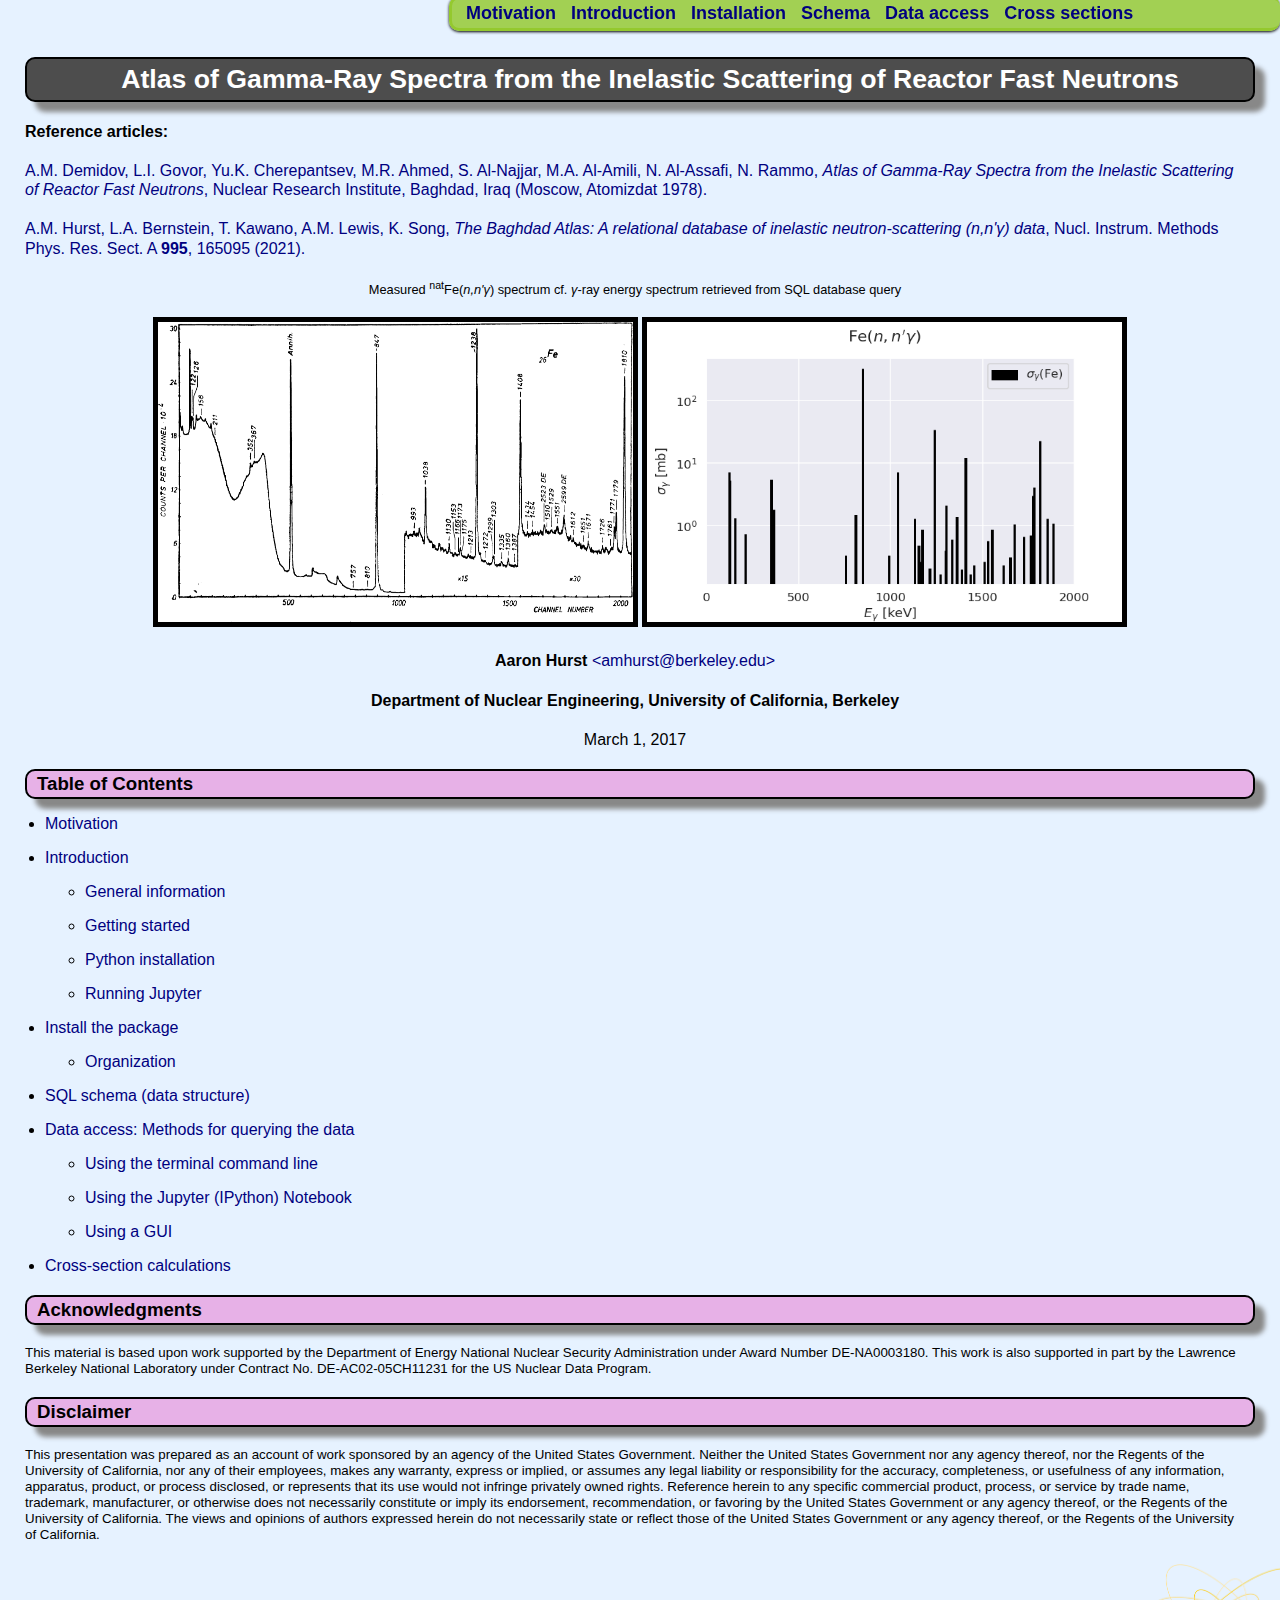
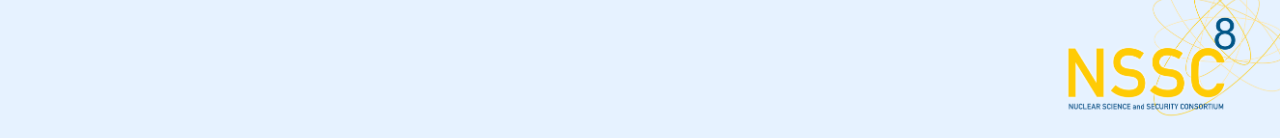
==== document/index.html @ 79b41af9 "Initial commit of HTML document" ====
<!DOCTYPE html>
<html lang="en-US">
  <head>
    <meta charset="UTF-8" name="viewport" content="width=device-width, initial-scale=1.0">
    <title>Atlas of Gamma-Ray Spectra from the Inelastic Scattering of Reactor Fast Neutrons</title>
    <link rel="stylesheet" href="style.css">
  </head>

  <body>

    <ul id="menu">
      <li style="display:inline;padding:5px">
	<a href="motive.html"> Motivation
      </a></li>
      <li style="display:inline;padding:5px">
	<a href="intro.html">
	  <div class="dropdown">
	    <span> Introduction </span>
	    <div class="dropdown-content">
	      <a href="intro.html#general">General info</a>
	      <a href="intro.html#start">Getting started</a>
	      <a href="intro.html#pyinst">Python installation</a>
	      <a href="intro.html#runjup">Running Jupyter</a>
	    </div>
	  </div>
      </a></li>
      <li style="display:inline;padding:5px">
	<a href="install.html">
	  <div class="dropdown">
	    <span> Installation </span>
	    <div class="dropdown-content">
	      <a href="install.html#tree">Organization</a>
	    </div>
	  </div>
      </a></li>
      <li style="display:inline;padding:5px">
	<a href="schema.html">Schema
      </a></li>
      <li style="display:inline;padding:5px">
	<a href="usage.html">
	  <div class="dropdown">
	    <span> Data access </span>
	    <div class="dropdown-content">
	      <a href="usage.html#commandline">Terminal</a>
	      <a href="usage.html#notebook">Notebook</a>
	      <a href="usage.html#browser">GUI</a>
	    </div>
	  </div>
      </a></li>
      <li style="display:inline;padding:5px">
	<a href="cscalc.html">Cross sections
      </a></li>
    </ul>

    <div style="margin-bottom:1.5cm"> </div>

    <h1> Atlas of Gamma-Ray Spectra from the Inelastic Scattering of Reactor Fast Neutrons </h1>

    <p style="text-align:left;"> <b>Reference articles:</b> </p>
    <p style="text-align:left;"> <a href="../book/A1558-1-Atlas.pdf">A.M. Demidov, L.I. Govor, Yu.K. Cherepantsev, M.R. Ahmed, S. Al-Najjar, M.A. Al-Amili, N. Al-Assafi, N. Rammo, <i>Atlas of Gamma-Ray Spectra from the Inelastic Scattering of Reactor Fast Neutrons</i>, Nuclear Research Institute, Baghdad, Iraq (Moscow, Atomizdat 1978).</a> </p>
    <p style="text-align:left;"> <a href="https://doi.org/10.1016/j.nima.2021.165095">A.M. Hurst, L.A. Bernstein, T. Kawano, A.M. Lewis, K. Song, <i>The Baghdad Atlas: A relational database of inelastic neutron-scattering (n,n'&gamma;) data</i>, Nucl. Instrum. Methods Phys. Res. Sect. A <b>995</b>, 165095 (2021).</a> </p>

    <p style="text-align:center;font-size:80%;color:black;">Measured <sup>nat</sup>Fe(<i>n,n'&gamma;</i>) spectrum cf. <i>&gamma;</i>-ray energy spectrum retrieved from SQL database query</p>
    <div id="images">
      <img class="cover" border="5" src="Fe_spectrum.png" alt="Fe spectrum" title="Inelastic-neutron scattering on natural iron: measured spectrum"/>
      <img class="cover" border="5" src="Fe_cs_query.png" alt="Fe query" title="Inelastic-neutron scattering on natural iron: database retrieval"/>
    </div>

    <p style="text-align:center"> <b>Aaron Hurst</b> 
      <a href="mailto:amhurst@berkeley.edu"> &lt;amhurst@berkeley.edu&gt; </a></p>
    <p style="text-align:center"> <b>Department of Nuclear Engineering, University of California, Berkeley</b> </p>
    <p style="text-align:center"> March 1, 2017 </p>


    <h2> Table of Contents </h2>
    <ul>
      <li><a href="motive.html"> Motivation </a>
      <li><a href="intro.html"> Introduction </a>
	<ul>
	  <li><a href="intro.html#general"> General information </a></li>
	  <li><a href="intro.html#start"> Getting started </a></li>
	  <li><a href="intro.html#pyinst"> Python installation </a></li>
	  <li><a href="intro.html#runjup"> Running Jupyter </a></li>
      </ul></li>
      <li><a href="install.html"> Install the package </a>
	<ul>
	  <li><a href="install.html#tree">Organization</a></li>
      </ul></li>
      <li><a href="schema.html"> SQL schema (data structure) </a></li>
      <li><a href="usage.html"> Data access: Methods for querying the data </a>
	<ul>
	  <li><a href="usage.html#commandline"> Using the terminal command line </a></li>
	  <li><a href="usage.html#notebook"> Using the Jupyter (IPython) Notebook </a></li>
	  <li><a href="usage.html#browser"> Using a GUI </a></li>
      </ul></li>
      <li><a href="cscalc.html#cs"> Cross-section calculations </a></li>
    </ul>

    <div style="margin-bottom:0.5cm"> </div>

    <h2> Acknowledgments </h2>
    <p style="font-size:10pt">
      This material is based upon work supported by the Department of Energy National Nuclear Security Administration under Award Number DE-NA0003180.  This work is also supported in part by the Lawrence Berkeley National Laboratory under Contract No. DE-AC02-05CH11231 for the US Nuclear Data Program.
    </p>

    <h2> Disclaimer </h2>
    <p style="font-size:10pt">
      This presentation was prepared as an account of work sponsored by an agency of the United States Government. Neither the United States Government nor any agency thereof, nor the Regents of the University of California, nor any of their employees, makes any warranty, express or implied, or assumes any legal liability or responsibility for the accuracy, completeness, or usefulness of any information, apparatus, product, or process disclosed, or represents that its use would not infringe privately owned rights. Reference herein to any specific commercial product, process, or service by trade name, trademark, manufacturer, or otherwise does not necessarily constitute or imply its endorsement, recommendation, or favoring by the United States Government or any agency thereof, or the Regents of the University of California. The views and opinions of authors expressed herein do not necessarily state or reflect those of the United States Government or any agency thereof, or the Regents of the University of California.
    </p>

    <div id="images">
      <a href="http://nssc.berkeley.edu/">
	<img class="nssc" src="NSSCLOGO8transparent.png" alt="NSSC" title="NSSC logo"/>
      </a>
    </div>

  </body>

</html>
---- document/style.css ----
body {
    font-family: Verdana,sans-serif;
    background-color:#e6f2ff;
    margin-top:5px;
    margin-right:5px;
    margin-left:5px;
    margin-bottom:5pt;
}

.cover {
    display:inline-block;
    margin-left:auto;
    margin-right:auto;
    height:300px;
    width:475px;
}

.flowfig {
    display:block;
    margin-left:auto;
    margin-right:auto;
    height:300px;
    width:550px;
}

.jupyterfig {
    display:block;
    margin-left:auto;
    margin-right:auto;
    width:1100px;
    /*height:600px;*/
    height:auto;
}

.setlengths {
    max-width:1000px;
    max-height:700px;
}

#images {
    text-align:center;
}

.nssc {
    width: 20%;
    height: auto;
    margin: 0 0 0 1050px;
}

figcaption {
    display:inline-block;
    margin-left:auto;
    margin-right:auto;
}

typewriter {
    font-family:'Lucida Console',monospace;
    font-size:12pt;
    font-weight:bold;
    color:magenta;
}

em_red {
    color: red;
}

em_black {
    color: black;
}

em_green {
    color: green;
}

em_pb {
    color: powderblue;
}

em_gold {
    color: gold;
}

em_black {
    color: black;
}

em_pink {
    color: pink;
}

em_purple {
    color: purple;
}

h1 {
    color:white;
    margin:10px 20px 0px 20px;
    border-style:solid;
    border-width:2px;
    border-color:black;
    padding-left:20px;
    padding-top:5px;
    padding-bottom:5px;
    background-color:#4d4d4d;
    font-family:sans-serif;
    font-weight:bold;
    font-size:20pt;
    text-align:center;
    box-shadow: 10px 10px 5px #888888;
    border-radius:10px
}

h2 {
    color:black;
    margin:20px 20px 0px 20px;
    border-style:solid;
    border-width:2px;
    border-color:#000000;
    padding-left:10px;
    padding-top:2px;
    padding-bottom:2px;
    background-color:#e7b1e7;
    font-family:sans-serif;
    font-size:14pt;
    box-shadow: 10px 10px 5px #888888;
    border-radius:10px;
}
            
h3 {
    color:black;
    margin:3pt 15pt;
    font-family:sans-serif;
    font-size:12pt;
}

li {
    margin:12pt 0pt 0pt 0pt;
}
            
ul.level1 {
    color:#000000;
    margin-left:30px;
    margin-top:10px;
    margin-right:10px;
    margin-bottom:20px;
    list-style-position:inside;
    padding-left:0px;
    font-weight:bold;
    font-size:14pt;
}

p {
    font-size:12pt;
    margin-left:20px;
    margin-top:20px;
    margin-right:30px;
    margin-bottom:20px;
    padding-left:0px;
    text-indent: 0pt;
    color:#000000;
    line-height: 120%;
    text-align:left;
}

pre {
    font-size:12pt;
    background-color:white;
    border-style:solid;
    border-width:1px;
    border-color:#555555;
    margin-left:20px;
    margin-top:30px;
    margin-right:20px;
    margin-bottom:30px;
    padding-left:0px;
    padding-top:5px;
    padding-bottom:5px;
    text-indent: 0pt;
    color:navy;
    line-height: 100%;
    text-align:left;
    box-shadow: 10px 10px 5px #888888;
    border-radius:10px;
}

#menu {
    position:fixed;
    right:0;
    top:0%;
    width:45em;
    margin-top:-0.2em;
    z-index: 5;
    background: hsla(80, 90%, 40%, 0.7);
    color: white;
    font-weight: bold;
    font-size: large;
    text-align: left;
    border: solid hsla(80, 90%, 40%, 0.5);
    border-right: none;
    padding: 0.2em 0.5em 0.2em 0.5em;
    box-shadow: 0 1px 3px black;
    border-radius: 10px;
}

#menu a:hover {
    background-color: hsla(80, 150%, 45%, 0.7);
    text-decoration: none;
}

a:link {
    text-decoration:none;
    background-color:transparent;
    color:navy;
}

a:visited {
    text-decoration:none;
    background-color:transparent;
    color:navy;
}

a:active {
    text-decoration:none;
    color:#0000ff
}

a:hover {
    text-decoration:underline;
    background-color: transparent;
}

.dropdown {
    position: relative;
    display: inline-block;
}

.dropdown-content {
    display: none;
    position: absolute;
    background-color: hsla(80, 90%, 40%, 0.7);
    min-width: 160px;
    box-shadow: 0px 8px 16px 0px rgba(0,0,0,0.2);
    z-index: 1;
    border-radius: 10px;
}

.dropdown-content a {
    color: navy;
    padding: 12px 16px;
    text-decoration: none;
    display: block;
    font-size: 10pt;
}

.dropdown-content a:hover {
    background-color: hsla(80, 150%, 40%, 0.7);
    border-radius: 10px;
}

.dropdown:hover .dropdown-content {
    display: block;
}

.dropdown:hover .dropbtn {
    background-color: #3e8e41;
}
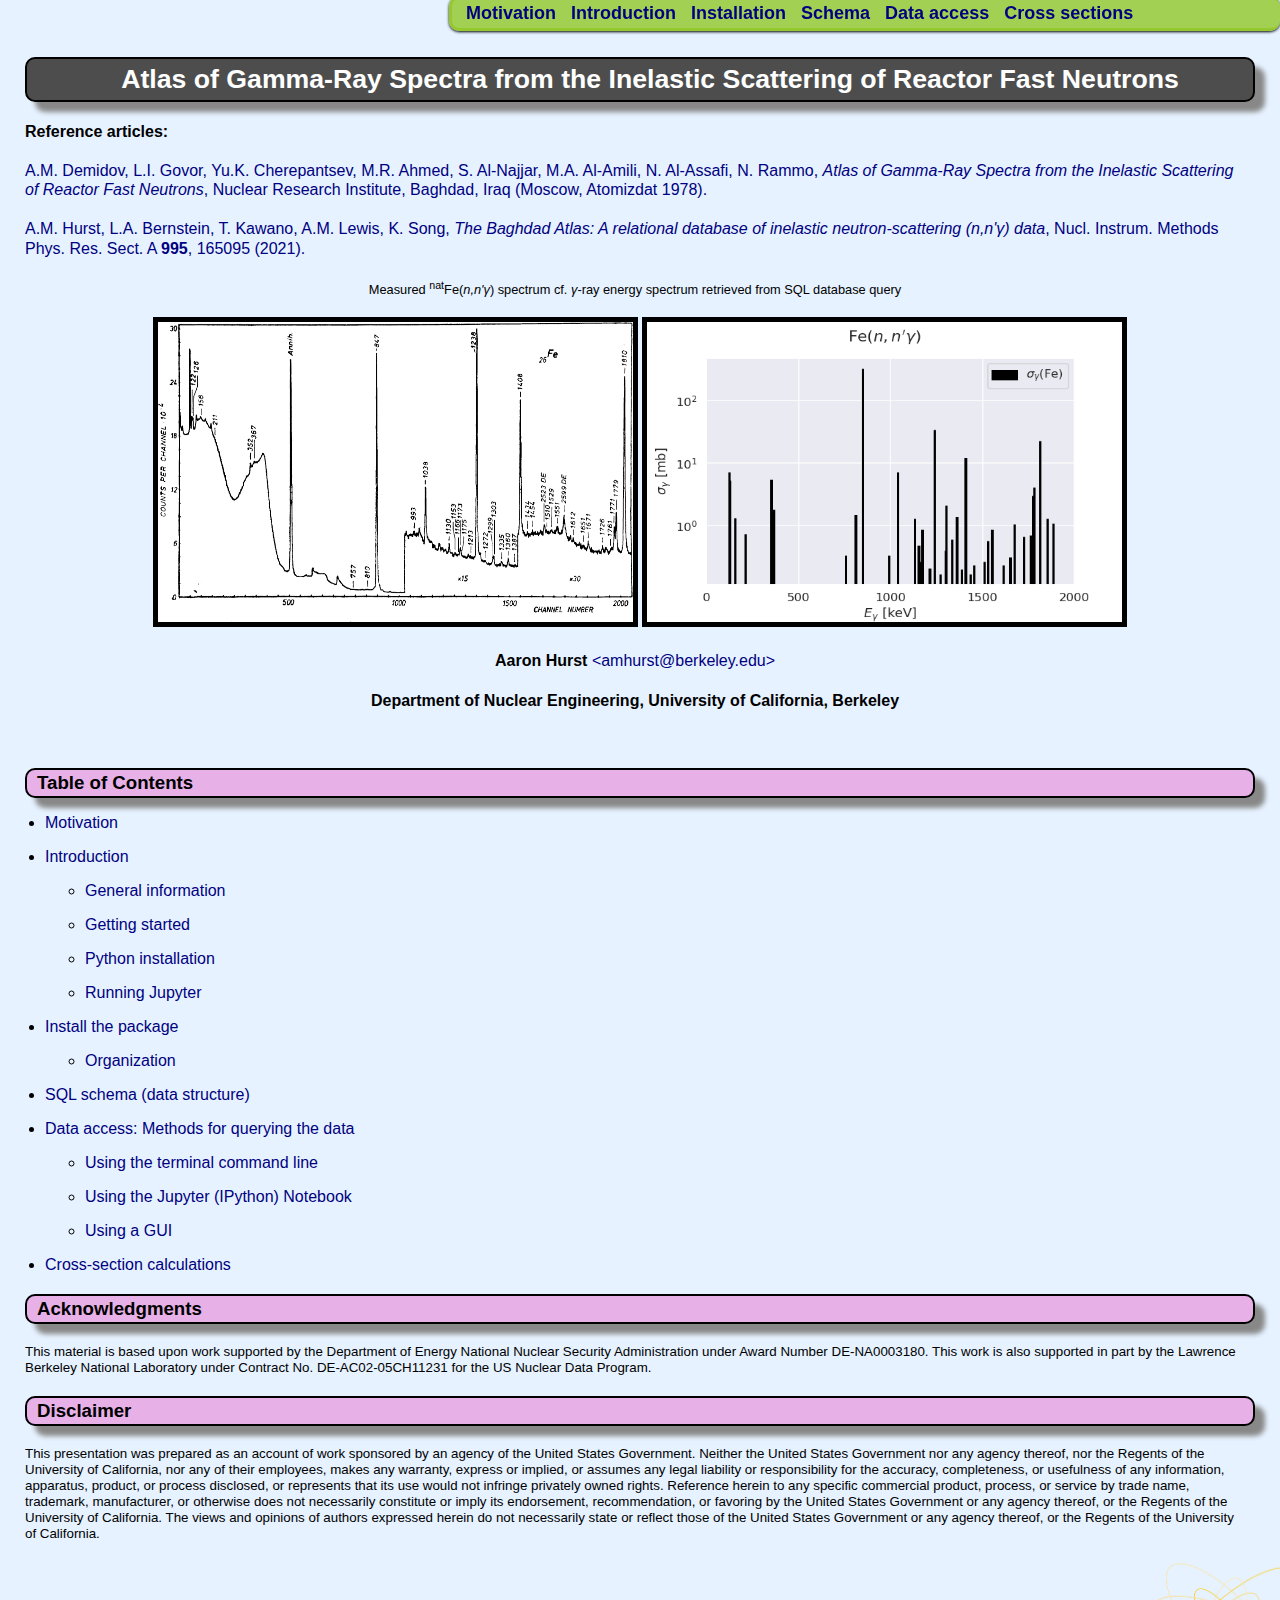
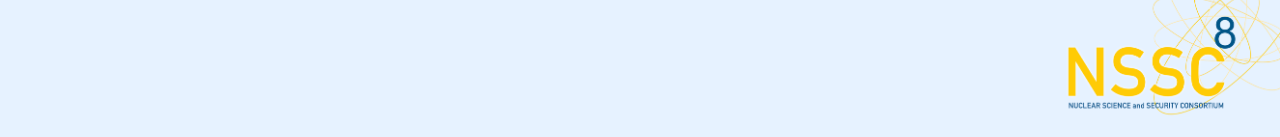
==== commit 39ba3431: "Updated HTML document" ====
--- a/document/index.html
+++ b/document/index.html
@@ -69,8 +69,7 @@
     <p style="text-align:center"> <b>Aaron Hurst</b> 
       <a href="mailto:amhurst@berkeley.edu"> &lt;amhurst@berkeley.edu&gt; </a></p>
     <p style="text-align:center"> <b>Department of Nuclear Engineering, University of California, Berkeley</b> </p>
-    <p style="text-align:center"> March 1, 2017 </p>
-
+    </br>
 
     <h2> Table of Contents </h2>
     <ul>
